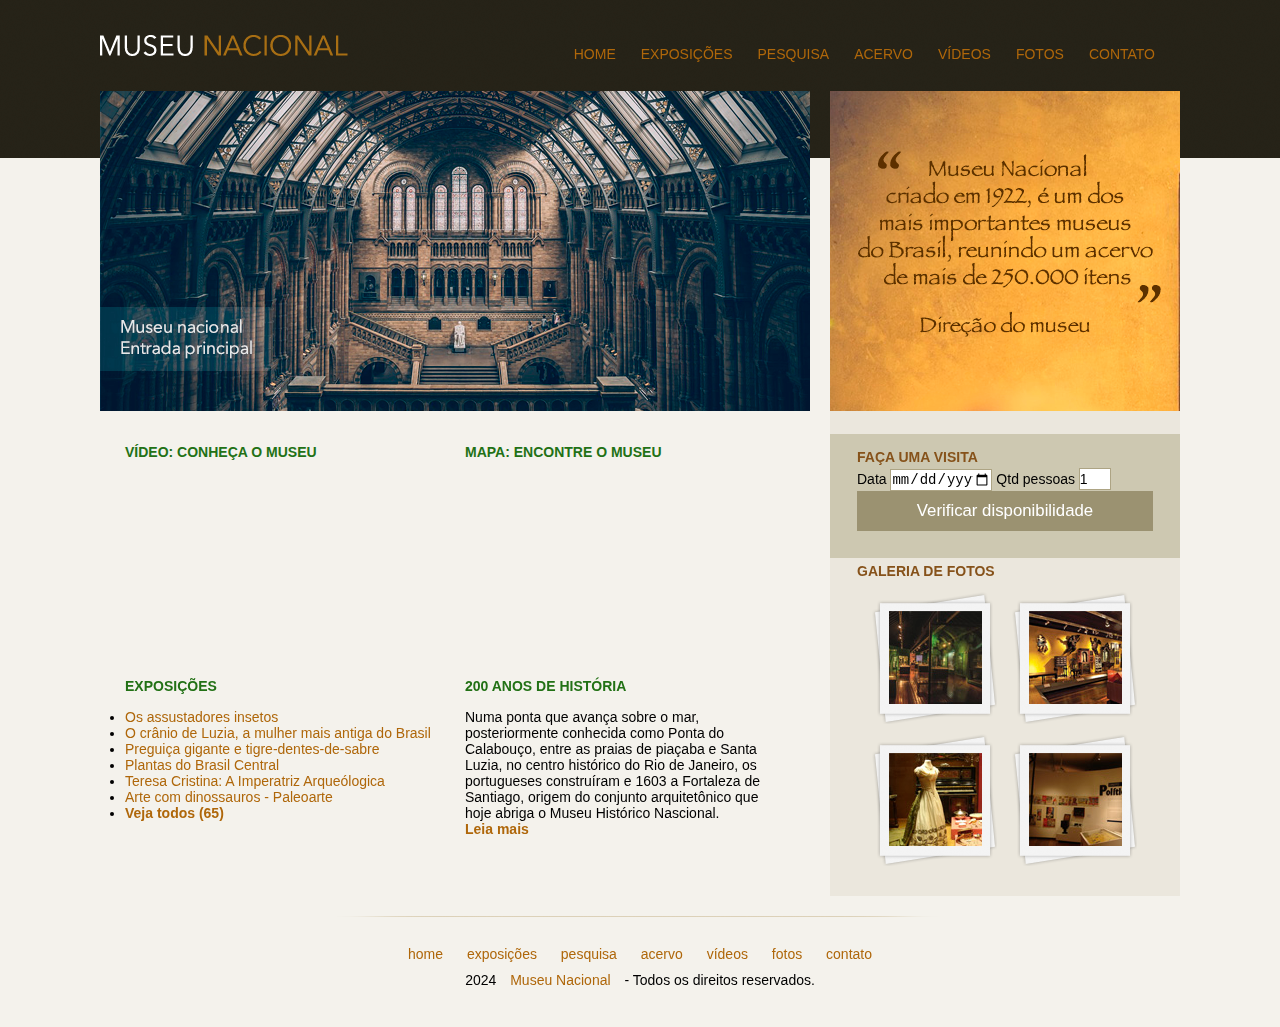
==== museu/index.html @ 25ca34b3 "museu" ====
<!DOCTYPE html>
<html lang="pt-br">

<head>
    <meta charset="UTF-8">
    <meta name="viewport" content="width=device-width, initial-scale=1.0">
    <link rel="stylesheet" href="estilo.css">
    <title>Museu Nacional</title>
</head>

<body>
    <div id="cabeca">
        <header>
            <div id="logo">
                <h1><a href="#">Museu Nacional</a></h1>
            </div>
        </header>
        <nav>
            <a href="#">HOME</a>
            <a href="#">EXPOSIÇÕES</a>
            <a href="#">PESQUISA</a>
            <a href="#">ACERVO</a>
            <a href="#">VÍDEOS</a>
            <a href="#">FOTOS</a>
            <a href="#">CONTATO</a>
        </nav>
    </div>
    <main>
        <div id="principal">
            <section id="capa">
                <img src="img/museu.png" alt="museu">
            </section>
            <section id="postagem">
                <article id="video">
                    <h3>VÍDEO: CONHEÇA O MUSEU</h3>
                    <iframe width="310" height="170" src="https://www.youtube.com/embed/hqmQPtteg9U?si=UAIt8jMeKjMf43O9"
                    title="YouTube video player" frameborder="0"
                    allow="accelerometer; autoplay; clipboard-write; encrypted-media; gyroscope; picture-in-picture; web-share"
                    referrerpolicy="strict-origin-when-cross-origin" allowfullscreen></iframe>
                </article>
                <article id="mapa">
                    <h3>MAPA: ENCONTRE O MUSEU</h3>
                    <iframe
                    src="https://www.google.com/maps/embed?pb=!1m18!1m12!1m3!1d3604.339801165404!2d-51.46503474615499!3d-25.39343388426716!2m3!1f0!2f0!3f0!3m2!1i1024!2i768!4f13.1!3m3!1m2!1s0x94ef3631d54cb01d%3A0x34de2583f7cc8ede!2sMuseu%20Visconde%20de%20Guarapuava!5e0!3m2!1spt-BR!2sbr!4v1723596804160!5m2!1spt-BR!2sbr"
                    width="310" height="170" style="border:0;" allowfullscreen="" loading="lazy"
                    referrerpolicy="no-referrer-when-downgrade"></iframe>
                </article>
                <article id="expo">
                    <h3>EXPOSIÇÕES</h3>
                    <ul>
                        <li><a href="#">Os assustadores insetos</a></li>
                        <li><a href="#">O crânio de Luzia, a mulher mais antiga do Brasil</a></li>
                        <li><a href="#">Preguiça gigante e tigre-dentes-de-sabre</a></li>
                        <li><a href="#">Plantas do Brasil Central</a></li>
                        <li><a href="#">Teresa Cristina: A Imperatriz Arqueólogica</a></li>
                        <li><a href="#">Arte com dinossauros - Paleoarte</a></li>
                        <li><a href="#"><strong>Veja todos (65)</strong></a></li>
                    </ul>
                </article>
                <article id="historia">
                    <h3>200 ANOS DE HISTÓRIA</h3>
                <p>
                    Numa ponta que avança sobre o mar, posteriormente conhecida como Ponta do Calabouço, entre as praias de
                    piaçaba e Santa Luzia, no centro histórico do Rio de Janeiro, os portugueses construíram e 1603 a
                    Fortaleza de Santiago, origem do conjunto arquitetônico que hoje abriga o Museu Histórico Nascional.
                </p>
                    <a href="#"><strong>Leia mais</strong></a>
                </article>
            </section>
        </div>
        <aside>
            <section id="lateral">
                <img src="img/depoimento.png" alt="">
            </section>
            <section id="visita">
                <h4>Faça uma visita</h4>
                <form>
                    <fieldset>
                        
                        <legend>Selecione uma data</legend>
                        <label for="data">Data</label>
                        <input class="campo" style="width: 100px;" type="date" id="data">

                        <label for="qtd">Qtd pessoas</label>
                        <input class="campo" style="width: 30px;" type="number" id="qtd" value="1">
                        
                    </fieldset>

                    <input class="botao" type="button" value="Verificar disponibilidade">
                </form>
            </section>
            <section id="fotos">
                <h4>Galeria de fotos</h4>
                <a href="#"><img src="img/imagem1.jpg" height="93px" width="93px" alt="foto 1"></a>
                <a href="#"><img src="img/imagem2.jpg" height="93px" width="93px" alt="foto 2"></a>
                <a href="#"><img src="img/imagem3.jpg" height="93px" width="93px" alt="foto 3"></a>
                <a href="#"><img src="img/imagem4.jpg" height="93px" width="93px" alt="foto 4"></a>

            </section>  
        </aside>
    </main>
    <footer>
            <p>
                <a href="#">home</a>
                <a href="#">exposições</a>
                <a href="#">pesquisa</a>
                <a href="#">acervo</a>
                <a href="#">vídeos</a>
                <a href="#">fotos</a>
                <a href="#">contato</a>
            </p>
        <p>
            2024 <a href="#">Museu Nacional</a> - Todos os direitos reservados.
        </p>
    </footer>
</body>

</html>
---- museu/estilo.css ----
* {
    margin: 0;
    padding: 0;
}

body {
    background: #f4f2ec url(img/fundo.png) repeat-x;
    font: 14px 'Lucida Sans', 'Lucida Sans Regular', 'Lucida Grande', 'Lucida Sans Unicode', Geneva, Verdana, sans-serif;
    width: 1080px;
    margin: auto;

}

#cabeca {
    margin: 0 auto;
    display: flex;
    justify-content: space-between;
    align-items: center;
}

a:link, a:active, a:visited {
    color: #af670a;
    text-decoration: none;
}

a:hover {
    color: #227115;
}

#logo {
    padding: 20px 0;
    display: flex;
    align-items: center; 
}

#logo a {
    width: 248px;
    height: 21px;
    text-indent: -9999px;
    display: block;
    background: url(img/logo.png) no-repeat;
}

header {
    padding: 15px 0;
    height: auto; 
}

nav {
    padding-top: 20px;
    display: flex;
    align-items: center;
}

nav a:link {
    margin-right: 25px;
    padding-bottom: 3px;
}

nav a:hover {
    border-bottom: 1px solid #535858;
}

#principal {
    width: 710px;
    float: left;
    margin-bottom: 20px;
}

aside {
    width: 350px;
    float: right;
    background: #ebe7dd;
    padding-bottom: 30px;
    margin-bottom: 20px;
}

section#visita {
    background: #cdc8b1;
    padding: 10px 27px 27px 27px;
    margin-top: 20px;
}

section#fotos {
    padding: 0 27px 0 27px;
}

section#fotos a {
    display: block;
    background: url(img/fundo-foto.png) no-repeat;
    float: left;
    padding: 17px 15px;
    margin: 10px 0 0 15px;
}

section#fotos img {
    margin-left: 2px;
    margin-top: 2px;
}

article#video {
    float: left;
    width: 310px;
    margin-left: 25px;
}

article#mapa {
    float: left;
    width: 310px;
    margin-left: 30px;
}

article#expo {
    float: left;
    width: 310px;
    margin-left: 25px;
}

article#historia {
    float: left;
    width: 310px;
    margin-left: 30px;
}

h3 {
    color: #227115;
    font-size: 1em;
    margin-bottom: 15px;
    padding-top: 30px;
}

h4 {
    color: #86521a;
    text-transform: uppercase;
    padding-bottom: 3px;
    padding-top: 5px;
    margin-bottom: 0;
}

input {
    height: 20px;
    width: 80px;
    background: #fff;
    border: none;
    font-size: 1em;
}

input.campo {
    border: 1px solid #ada484;
}

input.botao {
    background: #9b9271;
    color: white;
    width: 100%;
    height: 40px;
    font-size: 1.2em;
}

fieldset {
    border: none;
}

legend {
    display: none;
}

footer {
    clear: both;
    padding: 20px 0 30px 0;
    margin-top: 20px;
    text-align: center;
    background: url(img/fundo-rodape.png) no-repeat center top;
}

footer > p a {
    padding: 2px 10px;
}

footer p {
    margin: 10px;
}
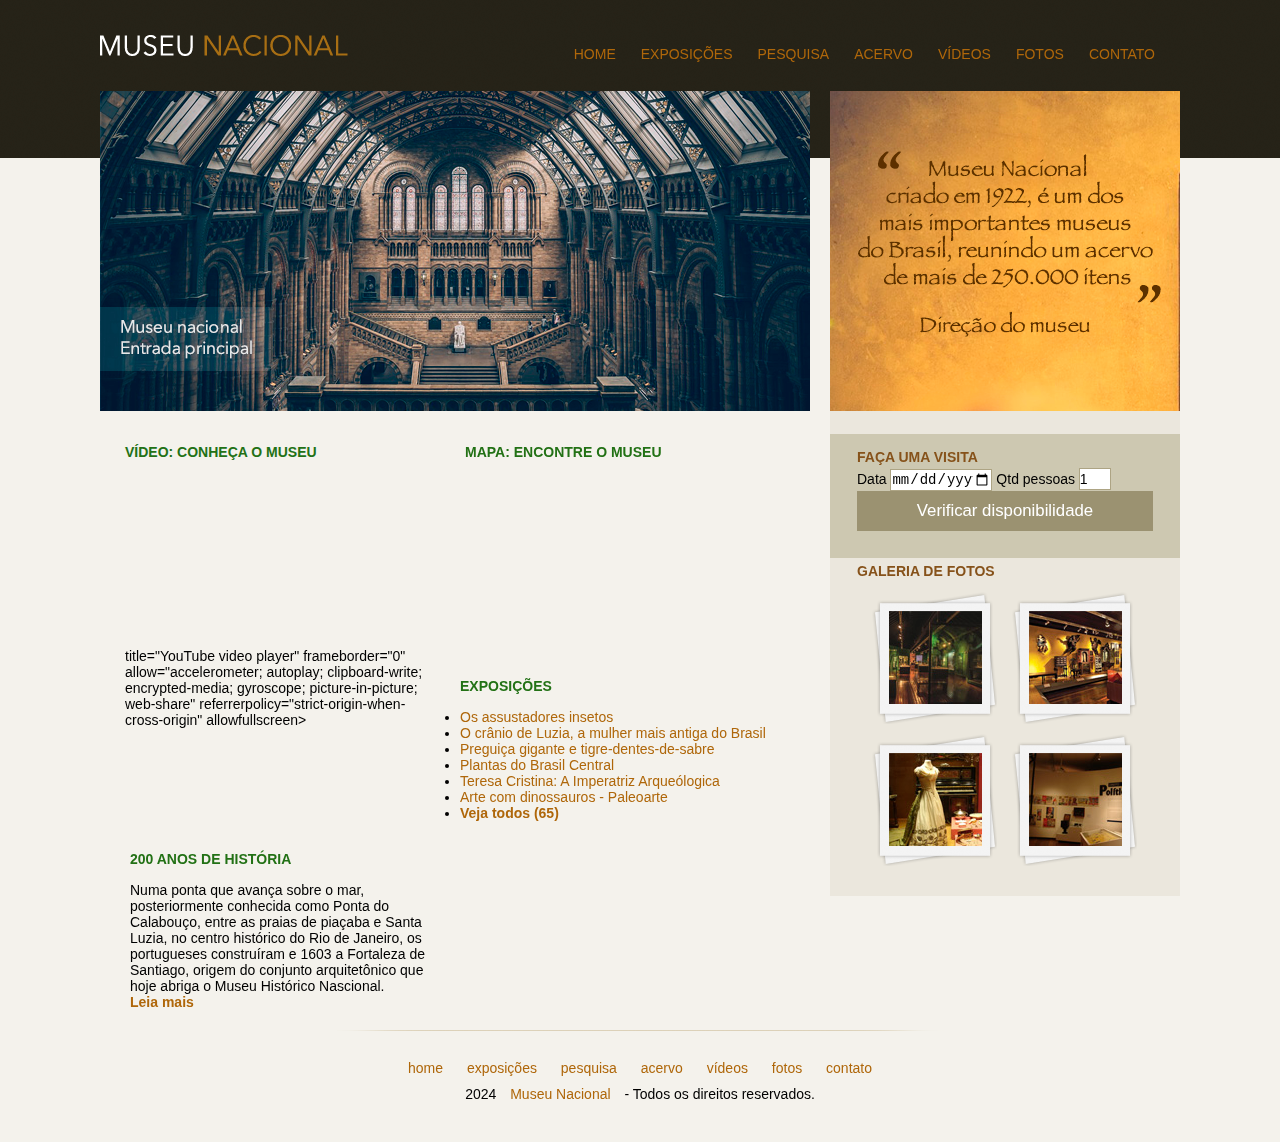
==== commit c85bd1e9: "museu" ====
--- a/museu/index.html
+++ b/museu/index.html
@@ -1,235 +1,235 @@
-<!DOCTYPE html>-
-<html lang="pt-br">-
--
-<head>-
-    <meta charset="UTF-8">-
-    <meta name="viewport" content="width=device-width, initial-scale=1.0">-
-    <link rel="stylesheet" href="estilo.css">-
-    <title>Museu Nacional</title>-
-</head>-
--
-<body>-
-    <div id="cabeca">-
-        <header>-
-            <div id="logo">-
-                <h1><a href="#">Museu Nacional</a></h1>-
-            </div>-
-        </header>-
-        <nav>-
-            <a href="#">HOME</a>-
-            <a href="#">EXPOSIÇÕES</a>-
-            <a href="#">PESQUISA</a>-
-            <a href="#">ACERVO</a>-
-            <a href="#">VÍDEOS</a>-
-            <a href="#">FOTOS</a>-
-            <a href="#">CONTATO</a>-
-        </nav>-
-    </div>-
-    <main>-
-        <div id="principal">-
-            <section id="capa">-
-                <img src="img/museu.png" alt="museu">-
-            </section>-
-            <section id="postagem">-
-                <article id="video">-
-                    <h3>VÍDEO: CONHEÇA O MUSEU</h3>-
-                    <iframe width="310" height="170" src="https://www.youtube.com/embed/hqmQPtteg9U?si=UAIt8jMeKjMf43O9"-
-                    title="YouTube video player" frameborder="0"-
-                    allow="accelerometer; autoplay; clipboard-write; encrypted-media; gyroscope; picture-in-picture; web-share"-
-                    referrerpolicy="strict-origin-when-cross-origin" allowfullscreen></iframe>-
-                </article>-
-                <article id="mapa">-
-                    <h3>MAPA: ENCONTRE O MUSEU</h3>-
-                    <iframe-
-                    src="https://www.google.com/maps/embed?pb=!1m18!1m12!1m3!1d3604.339801165404!2d-51.46503474615499!3d-25.39343388426716!2m3!1f0!2f0!3f0!3m2!1i1024!2i768!4f13.1!3m3!1m2!1s0x94ef3631d54cb01d%3A0x34de2583f7cc8ede!2sMuseu%20Visconde%20de%20Guarapuava!5e0!3m2!1spt-BR!2sbr!4v1723596804160!5m2!1spt-BR!2sbr"-
-                    width="310" height="170" style="border:0;" allowfullscreen="" loading="lazy"-
-                    referrerpolicy="no-referrer-when-downgrade"></iframe>-
-                </article>-
-                <article id="expo">-
-                    <h3>EXPOSIÇÕES</h3>-
-                    <ul>-
-                        <li><a href="#">Os assustadores insetos</a></li>-
-                        <li><a href="#">O crânio de Luzia, a mulher mais antiga do Brasil</a></li>-
-                        <li><a href="#">Preguiça gigante e tigre-dentes-de-sabre</a></li>-
-                        <li><a href="#">Plantas do Brasil Central</a></li>-
-                        <li><a href="#">Teresa Cristina: A Imperatriz Arqueólogica</a></li>-
-                        <li><a href="#">Arte com dinossauros - Paleoarte</a></li>-
-                        <li><a href="#"><strong>Veja todos (65)</strong></a></li>-
-                    </ul>-
-                </article>-
-                <article id="historia">-
-                    <h3>200 ANOS DE HISTÓRIA</h3>-
-                <p>-
-                    Numa ponta que avança sobre o mar, posteriormente conhecida como Ponta do Calabouço, entre as praias de-
-                    piaçaba e Santa Luzia, no centro histórico do Rio de Janeiro, os portugueses construíram e 1603 a-
-                    Fortaleza de Santiago, origem do conjunto arquitetônico que hoje abriga o Museu Histórico Nascional.-
-                </p>-
-                    <a href="#"><strong>Leia mais</strong></a>-
-                </article>-
-            </section>-
-        </div>-
-        <aside>-
-            <section id="lateral">-
-                <img src="img/depoimento.png" alt="">-
-            </section>-
-            <section id="visita">-
-                <h4>Faça uma visita</h4>-
-                <form>-
-                    <fieldset>-
-                        -
-                        <legend>Selecione uma data</legend>-
-                        <label for="data">Data</label>-
-                        <input class="campo" style="width: 100px;" type="date" id="data">-
--
-                        <label for="qtd">Qtd pessoas</label>-
-                        <input class="campo" style="width: 30px;" type="number" id="qtd" value="1">-
-                        -
-                    </fieldset>-
--
-                    <input class="botao" type="button" value="Verificar disponibilidade">-
-                </form>-
-            </section>-
-            <section id="fotos">-
-                <h4>Galeria de fotos</h4>-
-                <a href="#"><img src="img/imagem1.jpg" height="93px" width="93px" alt="foto 1"></a>-
-                <a href="#"><img src="img/imagem2.jpg" height="93px" width="93px" alt="foto 2"></a>-
-                <a href="#"><img src="img/imagem3.jpg" height="93px" width="93px" alt="foto 3"></a>-
-                <a href="#"><img src="img/imagem4.jpg" height="93px" width="93px" alt="foto 4"></a>-
--
-            </section>  -
-        </aside>-
-    </main>-
-    <footer>-
-            <p>-
-                <a href="#">home</a>-
-                <a href="#">exposições</a>-
-                <a href="#">pesquisa</a>-
-                <a href="#">acervo</a>-
-                <a href="#">vídeos</a>-
-                <a href="#">fotos</a>-
-                <a href="#">contato</a>-
-            </p>-
-        <p>-
-            2024 <a href="#">Museu Nacional</a> - Todos os direitos reservados.-
-        </p>-
-    </footer>-
-</body>-
--
+<!DOCTYPE html>
+
+<html lang="pt-br">
+
+
+
+<head>
+
+    <meta charset="UTF-8">
+
+    <meta name="viewport" content="width=device-width, initial-scale=1.0">
+
+    <link rel="stylesheet" href="estilo.css">
+
+    <title>Museu Nacional</title>
+
+</head>
+
+
+
+<body>
+
+    <div id="cabeca">
+
+        <header>
+
+            <div id="logo">
+
+                <h1><a href="#">Museu Nacional</a></h1>
+
+            </div>
+
+        </header>
+
+        <nav>
+
+            <a href="#">HOME</a>
+
+            <a href="#">EXPOSIÇÕES</a>
+
+            <a href="#">PESQUISA</a>
+
+            <a href="#">ACERVO</a>
+
+            <a href="#">VÍDEOS</a>
+
+            <a href="#">FOTOS</a>
+
+            <a href="#">CONTATO</a>
+
+        </nav>
+
+    </div>
+
+    <main>
+
+        <div id="principal">
+
+            <section id="capa">
+
+                <img src="img/museu.png" alt="museu">
+
+            </section>
+
+            <section id="postagem">
+
+                <article id="video">
+
+                    <h3>VÍDEO: CONHEÇA O MUSEU</h3>
+
+                    <iframe width="310" height="170" src="https://www.youtube.com/embed/Pv_L7LK6lOU?si=Vm28MGv4i-XfZkuQ" title="YouTube video player" frameborder="0" allow="accelerometer; autoplay; clipboard-write; encrypted-media; gyroscope; picture-in-picture; web-share" referrerpolicy="strict-origin-when-cross-origin" allowfullscreen></iframe>
+
+                    title="YouTube video player" frameborder="0"
+
+                    allow="accelerometer; autoplay; clipboard-write; encrypted-media; gyroscope; picture-in-picture; web-share"
+
+                    referrerpolicy="strict-origin-when-cross-origin" allowfullscreen></iframe>
+
+                </article>
+
+                <article id="mapa">
+
+                    <h3>MAPA: ENCONTRE O MUSEU</h3>
+
+                    <iframe
+
+                    src="https://www.google.com/maps/embed?pb=!1m18!1m12!1m3!1d3604.339801165404!2d-51.46503474615499!3d-25.39343388426716!2m3!1f0!2f0!3f0!3m2!1i1024!2i768!4f13.1!3m3!1m2!1s0x94ef3631d54cb01d%3A0x34de2583f7cc8ede!2sMuseu%20Visconde%20de%20Guarapuava!5e0!3m2!1spt-BR!2sbr!4v1723596804160!5m2!1spt-BR!2sbr"
+
+                    width="310" height="170" style="border:0;" allowfullscreen="" loading="lazy"
+
+                    referrerpolicy="no-referrer-when-downgrade"></iframe>
+
+                </article>
+
+                <article id="expo">
+
+                    <h3>EXPOSIÇÕES</h3>
+
+                    <ul>
+
+                        <li><a href="#">Os assustadores insetos</a></li>
+
+                        <li><a href="#">O crânio de Luzia, a mulher mais antiga do Brasil</a></li>
+
+                        <li><a href="#">Preguiça gigante e tigre-dentes-de-sabre</a></li>
+
+                        <li><a href="#">Plantas do Brasil Central</a></li>
+
+                        <li><a href="#">Teresa Cristina: A Imperatriz Arqueólogica</a></li>
+
+                        <li><a href="#">Arte com dinossauros - Paleoarte</a></li>
+
+                        <li><a href="#"><strong>Veja todos (65)</strong></a></li>
+
+                    </ul>
+
+                </article>
+
+                <article id="historia">
+
+                    <h3>200 ANOS DE HISTÓRIA</h3>
+
+                <p>
+
+                    Numa ponta que avança sobre o mar, posteriormente conhecida como Ponta do Calabouço, entre as praias de
+
+                    piaçaba e Santa Luzia, no centro histórico do Rio de Janeiro, os portugueses construíram e 1603 a
+
+                    Fortaleza de Santiago, origem do conjunto arquitetônico que hoje abriga o Museu Histórico Nascional.
+
+                </p>
+
+                    <a href="#"><strong>Leia mais</strong></a>
+
+                </article>
+
+            </section>
+
+        </div>
+
+        <aside>
+
+            <section id="lateral">
+
+                <img src="img/depoimento.png" alt="">
+
+            </section>
+
+            <section id="visita">
+
+                <h4>Faça uma visita</h4>
+
+                <form>
+
+                    <fieldset>
+
+                        
+
+                        <legend>Selecione uma data</legend>
+
+                        <label for="data">Data</label>
+
+                        <input class="campo" style="width: 100px;" type="date" id="data">
+
+
+
+                        <label for="qtd">Qtd pessoas</label>
+
+                        <input class="campo" style="width: 30px;" type="number" id="qtd" value="1">
+
+                        
+
+                    </fieldset>
+
+
+
+                    <input class="botao" type="button" value="Verificar disponibilidade">
+
+                </form>
+
+            </section>
+
+            <section id="fotos">
+
+                <h4>Galeria de fotos</h4>
+
+                <a href="#"><img src="img/imagem1.jpg" height="93px" width="93px" alt="foto 1"></a>
+
+                <a href="#"><img src="img/imagem2.jpg" height="93px" width="93px" alt="foto 2"></a>
+
+                <a href="#"><img src="img/imagem3.jpg" height="93px" width="93px" alt="foto 3"></a>
+
+                <a href="#"><img src="img/imagem4.jpg" height="93px" width="93px" alt="foto 4"></a>
+
+
+
+            </section>  
+
+        </aside>
+
+    </main>
+
+    <footer>
+
+            <p>
+
+                <a href="#">home</a>
+
+                <a href="#">exposições</a>
+
+                <a href="#">pesquisa</a>
+
+                <a href="#">acervo</a>
+
+                <a href="#">vídeos</a>
+
+                <a href="#">fotos</a>
+
+                <a href="#">contato</a>
+
+            </p>
+
+        <p>
+
+            2024 <a href="#">Museu Nacional</a> - Todos os direitos reservados.
+
+        </p>
+
+    </footer>
+
+</body>
+
+
+
 </html>